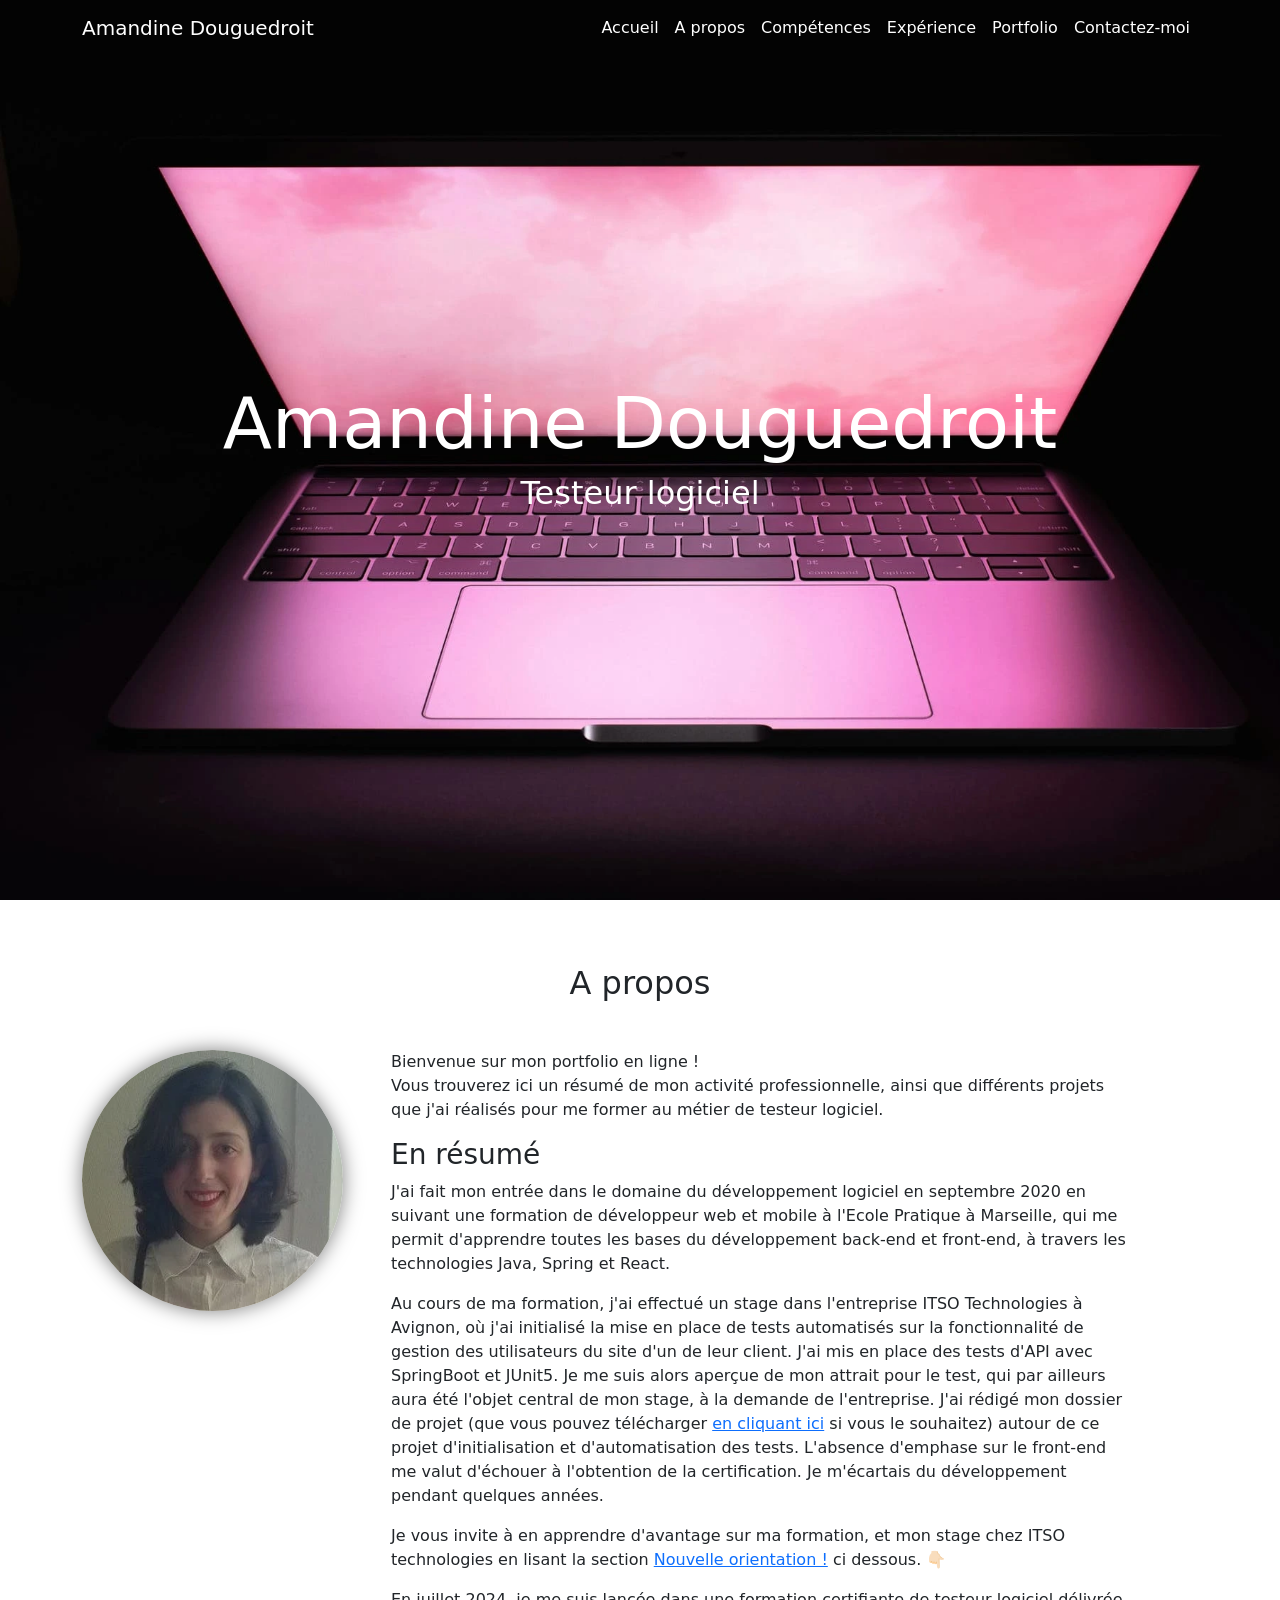
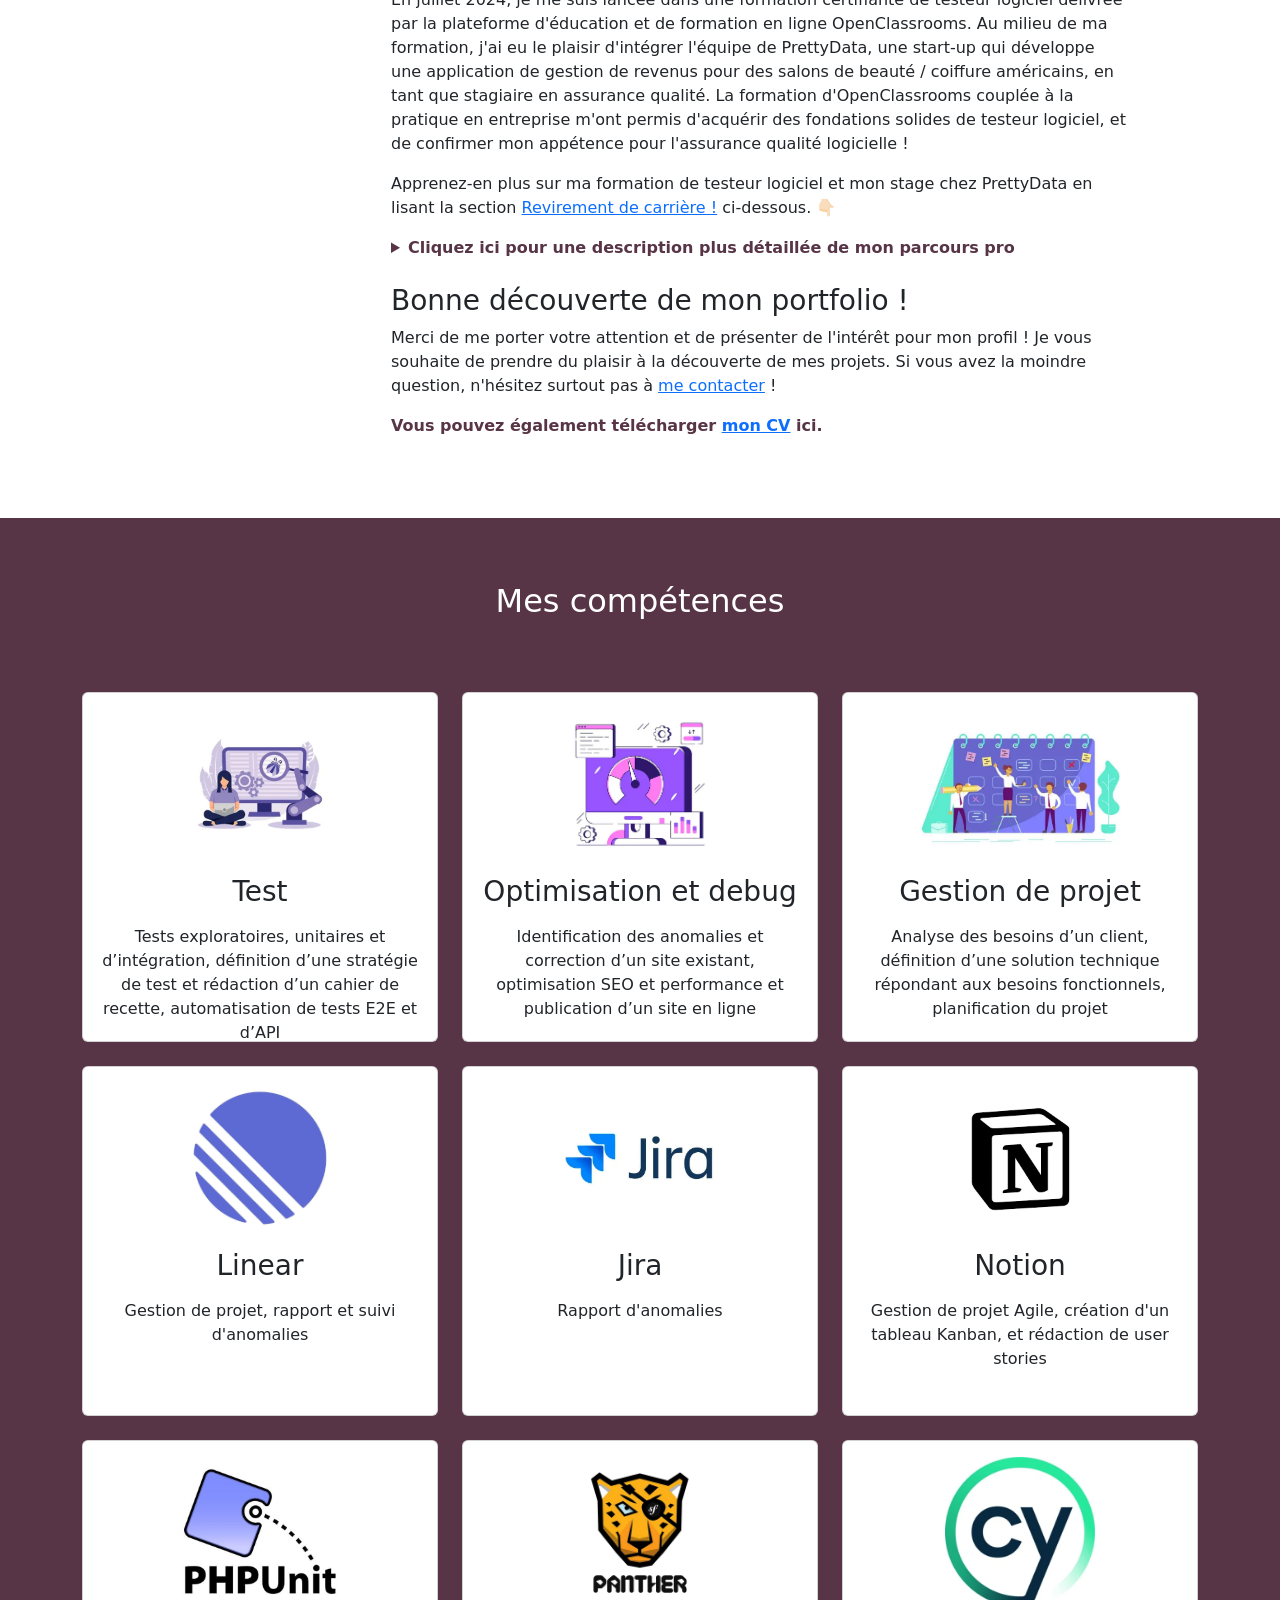
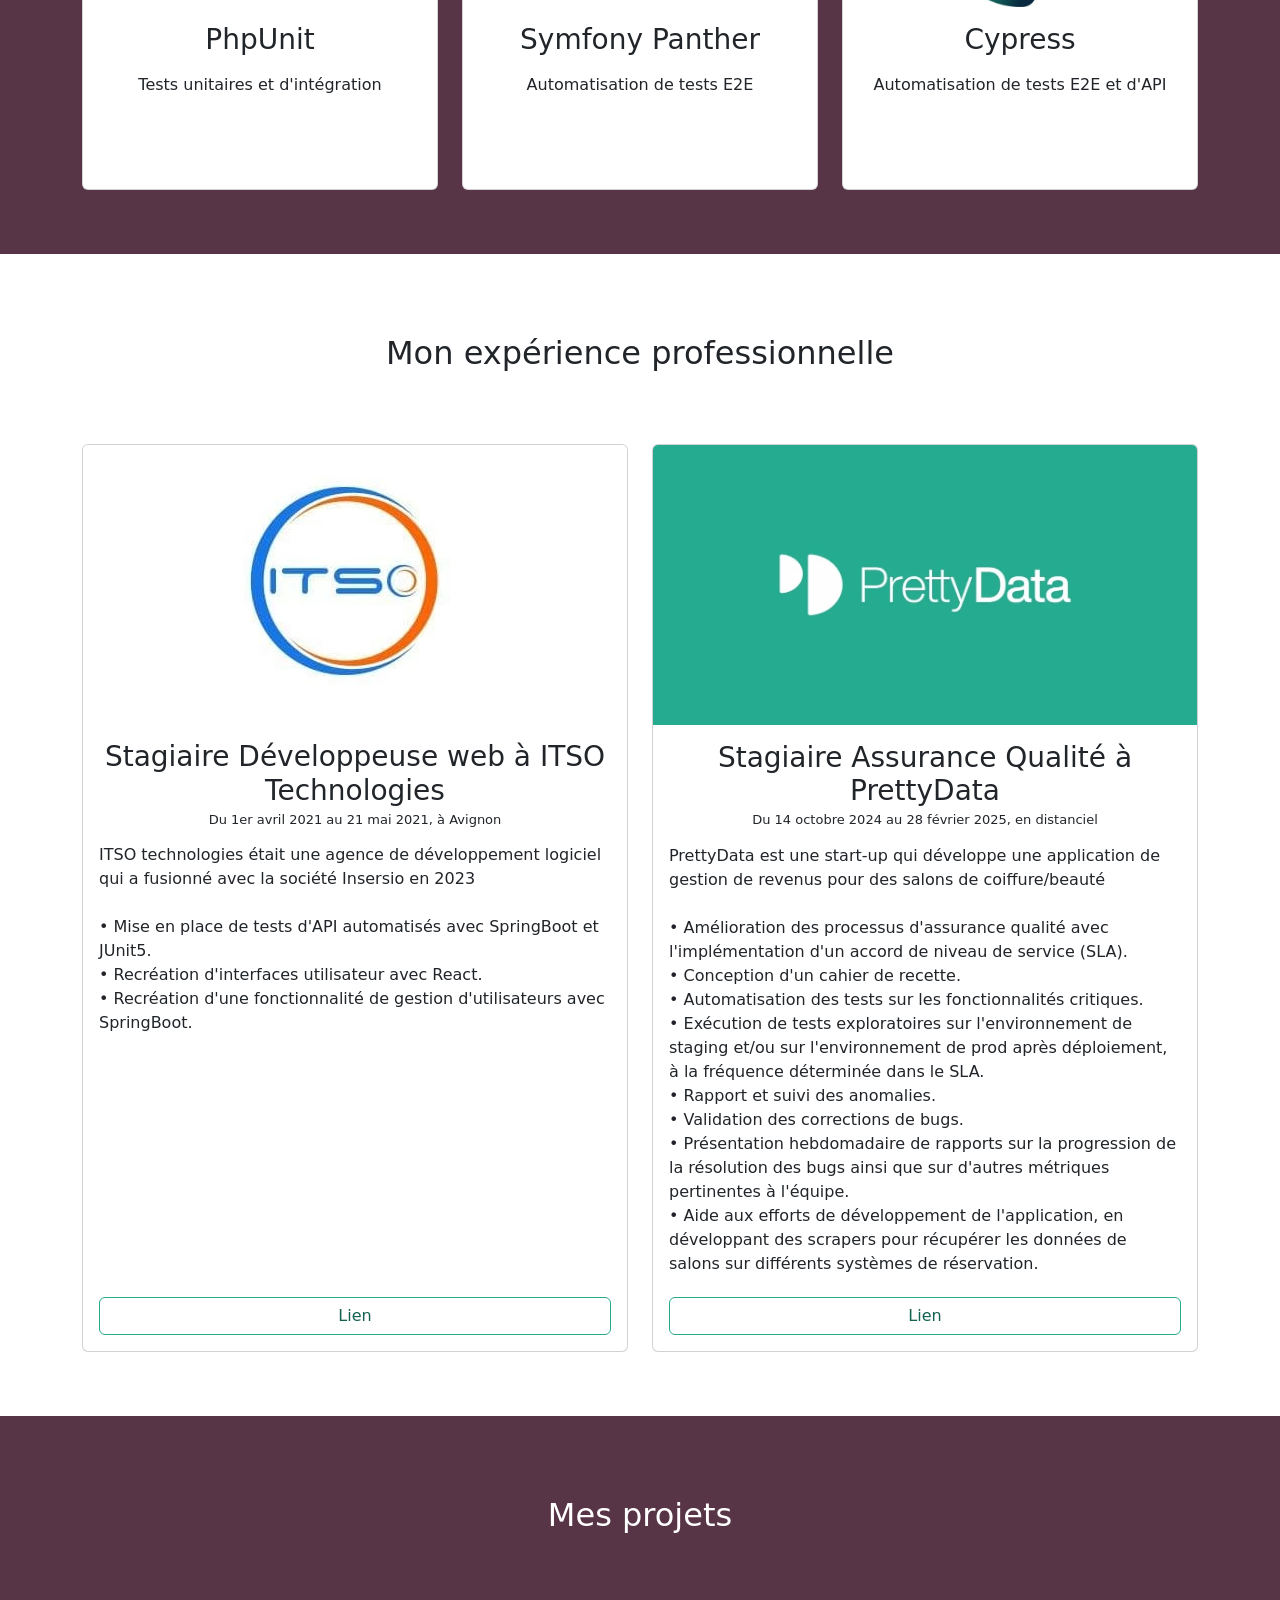
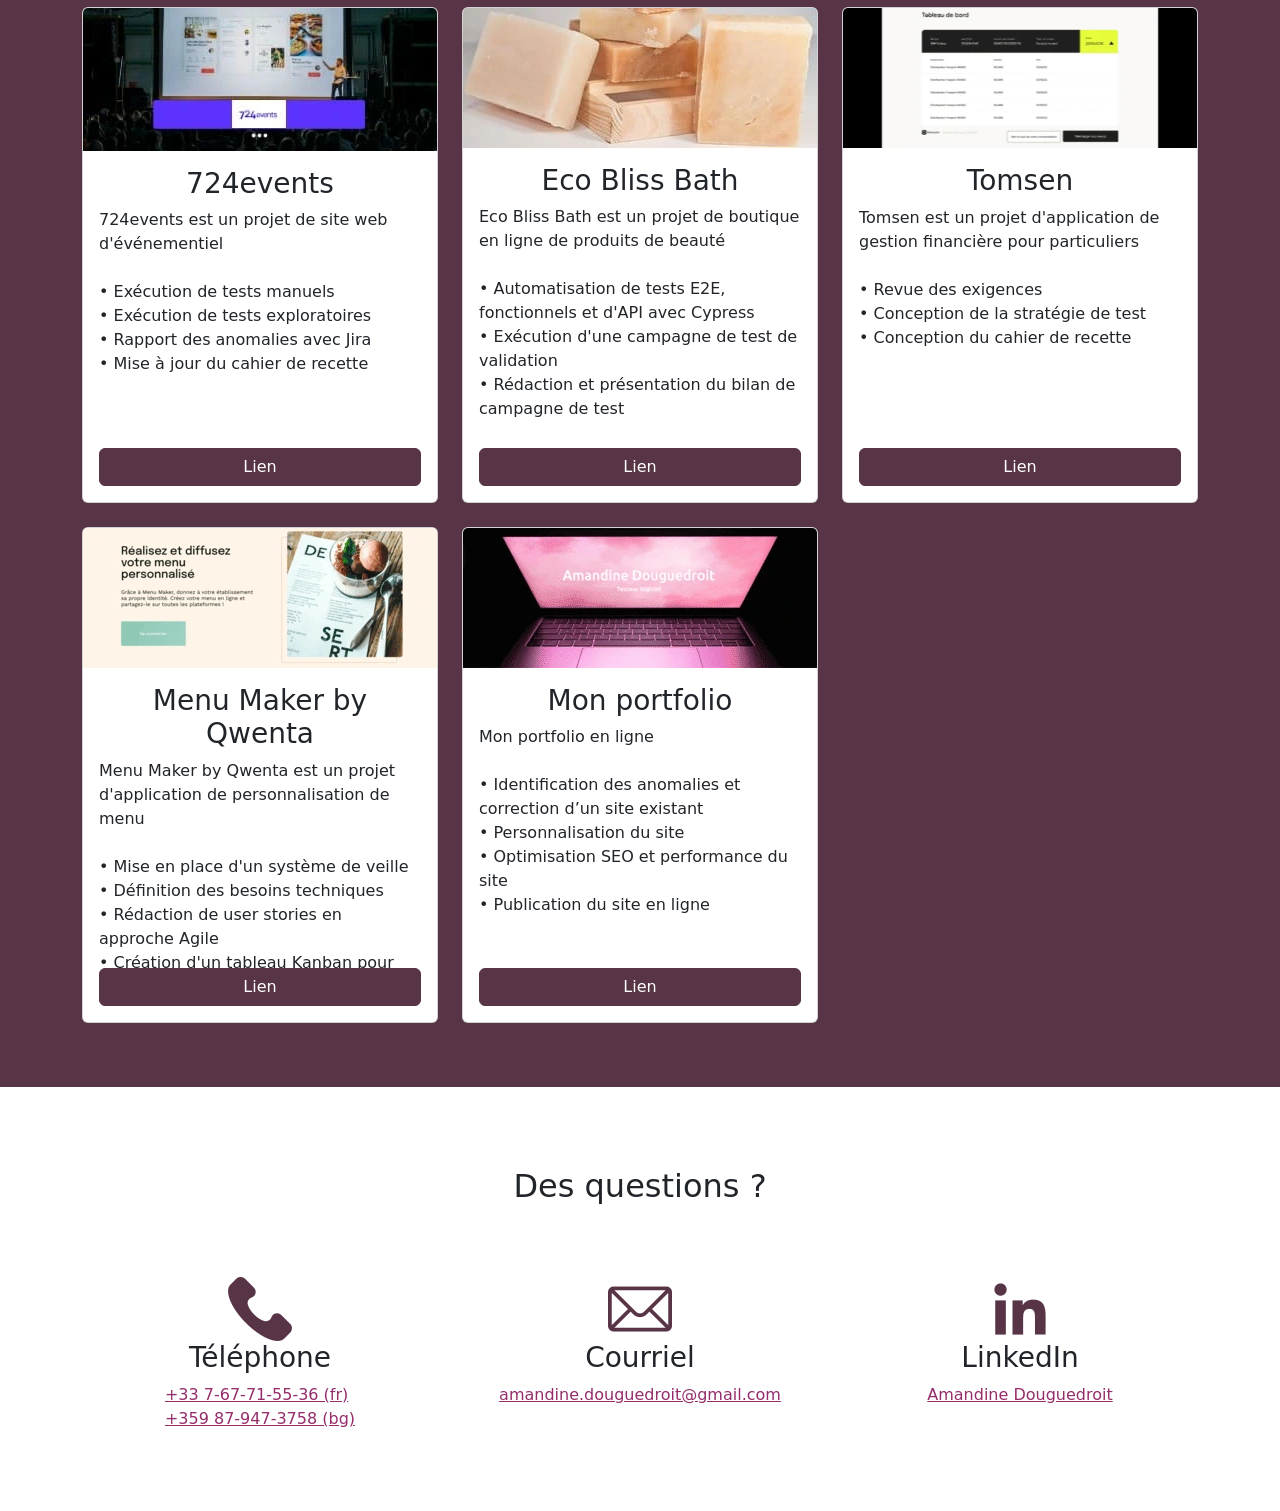
==== index.html @ cbdd9ac3 "Added resume" ====
<!DOCTYPE html>
<html lang="fr">
  <head>
    <title>Amandine Douguedroit | Portfolio</title>
    <meta charset="utf-8" />
    <meta name="viewport" content="width=device-width, initial-scale=1" />
    <meta
      name="description"
      content="My professional portfolio presenting my skills and experience"
    />
    <link rel="icon" type="image/x-icon" href="favicon.ico">
    
    <!-- linking css file -->
    <link rel="stylesheet" href="style.css" />

    <!-- bootstrap CDN -->
    <link
      href="https://cdn.jsdelivr.net/npm/bootstrap@5.1.3/dist/css/bootstrap.min.css"
      rel="stylesheet"
      async
    />
    <script
      src="https://cdn.jsdelivr.net/npm/bootstrap@5.1.3/dist/js/bootstrap.bundle.min.js"
      async
    ></script>
  </head>

  <body>
    <!-- navbar -->
    <nav class="navbar navbar-expand-lg fixed-top navbar-dark navbarScroll">
      <div class="container">
        <a class="navbar-brand" href="#">Amandine Douguedroit</a>
        <button
          class="navbar-toggler"
          type="button"
          data-bs-toggle="collapse"
          data-bs-target="#navbarSupportedContent"
          aria-controls="navbarSupportedContent"
          aria-expanded="false"
          aria-label="Toggle navigation"
        >
          <span class="navbar-toggler-icon"></span>
        </button>
        <div class="collapse navbar-collapse" id="navbarSupportedContent">
          <ul id="nav-links" class="navbar-nav ms-auto">
            <li class="nav-item active">
              <a class="nav-link" href="#home">Accueil</a>
            </li>
            <li class="nav-item">
              <a class="nav-link" href="#about">A propos</a>
            </li>
            <li class="nav-item">
              <a class="nav-link" href="#skills">Compétences</a>
            </li>
            <li class="nav-item">
              <a class="nav-link" href="#experience">Expérience</a>
            </li>
            <li class="nav-item">
              <a class="nav-link" href="#portfolio">Portfolio</a>
            </li>
            <li class="nav-item">
              <a class="nav-link" href="#contact">Contactez-moi</a>
            </li>
          </ul>
        </div>
      </div>
    </nav>

    <!-- main banner -->
    <section class="bgimage" id="home">
      <div class="container-fluid">
        <div class="row">
          <div class="col-lg-12 col-md-12 col-sm-12 col-xs-12 hero-text">
            <h1 class="hero_title">Amandine Douguedroit</h1>
            <h2 class="hero_desc">Testeur logiciel</h2>
          </div>
        </div>
      </div>
    </section>

    <!-- about section-->
    <section id="about">
      <div class="container">
        <h2 class="text-center">A propos</h2>
        <div class="row mt-4">
          <div class="col-lg-3 me-4">
            <img
              src="images/photo-profil.webp"
              class="imageAboutPage mb-4"
              alt="profile picture"
            />
          </div>

          <div class="col-lg-8">
            <p>
              Bienvenue sur mon portfolio en ligne !<br>
              Vous trouverez ici un résumé de mon activité professionnelle, 
              ainsi que différents projets que j'ai réalisés pour me former au métier de testeur logiciel.              
            </p>
            <h3>En résumé</h3>
            <p>
              J'ai fait mon entrée dans le domaine du développement logiciel en septembre 2020 en suivant une formation de 
              développeur web et mobile à l'Ecole Pratique à Marseille, qui me permit d'apprendre 
              toutes les bases du développement back-end et front-end, à travers les technologies Java, Spring et React.  
            </p>
            <p>
              Au cours de ma formation, j'ai effectué un stage dans l'entreprise ITSO Technologies à Avignon, où j'ai initialisé la mise en place de tests automatisés 
              sur la fonctionnalité de gestion des utilisateurs du site d'un de leur client. J'ai mis en place des tests d'API avec SpringBoot et JUnit5. Je me suis alors 
              aperçue de mon attrait pour le test, qui par ailleurs aura été l'objet central de mon stage, à la demande de l'entreprise. J'ai rédigé mon dossier de projet 
              (que vous pouvez télécharger <a href="/docs/DOSSIER_DE_PROJET.pdf" download="dossier-de-projet-amandine-douguedroit.pdf">en cliquant ici</a> si vous le souhaitez) 
              autour de ce projet d'initialisation et d'automatisation des tests. L'absence d'emphase sur le front-end me valut d'échouer à l'obtention de la certification.
              Je m'écartais du développement pendant quelques années.
            </p>
            <p>Je vous invite à en apprendre d'avantage sur ma formation, et mon stage chez ITSO technologies en lisant la section <a href="#web-dev">Nouvelle orientation !</a> ci dessous. 👇🏻</p>
            <p>
              En juillet 2024, je me suis lancée dans une formation certifiante de testeur logiciel délivrée par 
              la plateforme d'éducation et de formation en ligne OpenClassrooms. Au milieu de ma formation, j'ai eu le plaisir d'intégrer l'équipe de PrettyData, une start-up qui développe une 
              application de gestion de revenus pour des salons de beauté / coiffure américains, en tant que stagiaire en assurance qualité. La formation d'OpenClassrooms couplée à la pratique 
              en entreprise m'ont permis d'acquérir des fondations solides de testeur logiciel, et de confirmer mon appétence pour l'assurance qualité logicielle !
            </p>
            <p>Apprenez-en plus sur ma formation de testeur logiciel et mon stage chez PrettyData en lisant la section <a href="#QA">Revirement de carrière !</a> ci-dessous. 👇🏻</p>
            <details>
              <summary>Cliquez ici pour une description plus détaillée de mon parcours pro</summary>
              <br>
              <h3>Un peu plus sur mon aventure professionnelle</h3>
              <h4>De ma vocation première aux débuts de ma vie professionnelle</h4>
              <p>
                A mes onze ans, mon amie me fait remarquer que le collège donne des cours gratuits de théâtre. Nous décidons de participer, 
                et c'est le coup de cœur ! Je tombe amoureuse de la pratique. Je veux en faire mon métier. S'ensuivent des années d'études, où je commence 
                par pratiquer le théâtre dans un club, puis au lycée et en conservatoire. J'enchaîne sur des études d'Arts du spectacle à l'Université d'Artois
                à Arras (62) où je décroche une licence. Je joue dans deux spectacles de la compagnie Vanguard Theater, créée par un ami promotionnaire. Je fais mon 
                entrée dans la vie professionnelle en travaillant à temps partiel en tant qu'ouvreuse aux théâtres du Tandem scène nationale de Douai (59) et d'Arras.<br><br>
                C'est durant mes années à l'Université que je réalise que je ne souhaite pas faire du théâtre mon métier. Je change de vie. Je déménage à 
                Bordeaux, où j'effectue un service civique enrichissant au centre culturel scientifique, technique et industriel Cap Sciences, qui propose des 
                expositions, des rencontres, des activités et des événements populaires. Je découvre l'escalade de bloc à ce moment-là et me passionne pour 
                cette nouvelle pratique ! Je vais grimper très régulièrement à Arkose, et finis par postuler pour devenir une de leurs hôtes d'accueil. 
                L'année où j'y travaille m'offre une immersion précieuse dans le monde du travail, où je renforce mon professionnalisme, mon sens du 
                relationnel et ma réactivité dans un cadre dynamique.
              </p>
              <h4 id="web-dev">Nouvelle orientation !</h4>
              <h5>Ma découverte du développement web</h5>
              <p>
                Puis je rejoins mon conjoint à Marseille. Nouveau chapitre de ma vie professionnelle ! Nous sommes en 2020 et le covid bat son plein. Le 
                confinement vient d'entrer en vigueur. Je vis dans un appartement avec mon conjoint qui est un développeur web passionné. Il me convainc de
                me former au développement web. Dès que le confinement se termine, je suis une formation professionnelle certifiante de niveau bac +2 délivrée 
                à ce moment-là par l'Ecole Pratique. Durant mon année de formation, j'apprends :
                <ul>
                  <li>à m'intégrer dans une équipe de développement Agile</li>    
                  <li>
                    à réaliser des maquettes d'interfaces utilisateur web ou web mobile, et modéliser leur enchainement, notamment en prenant en compte l'expérience 
                    utilisateur handicapé, avec Figma
                  </li>
                  <li>à réaliser des interfaces utilisateur statiques avec HTML et CSS</li>
                  <li>à développer la partie dynamique des interfaces utilisateur avec Javascript et React</li>
                  <li>à mettre en place une base de données relationnelle sur MySQL</li>
                  <li>à développer des composants d'accès aux données SQL et NoSQL</li>
                  <li>à développer des composants métier coté serveur en JAVA</li>
                  <li>à documenter le déploiement d'une application dynamique web ou web mobile</li>
                  <li>à tester le bon fonctionnement du programme avec JUnit </li>
                </ul>
              </p>
              <h5>Les tests, une bonne et une mauvaise surprise</h5>
              <p>
                Au cours de cette formation, j'effectue un stage dans l'entreprise ITSO technologies à Avignon, qui s'avèrera pour le moins déroutant. Alors que je dois 
                monter un dossier de projet qui sera le support de ma présentation au jury de la certification, que ce dernier doit se baser sur un projet effectué durant 
                mon stage, et que le projet présenté doit contenir du développement front-end et back-end, contre toute attente l'entreprise me demande d'initialiser la mise 
                en place et l'automatisation de tests unitaires au sein du site d'un de leurs clients. Cela ne correspond pas vraiment à ce qui est attendu dans mon dossier 
                de projet. Mais le lead développeur de l'équipe en a conscience, et il me dit que nous trouverons un scénario justifiant le développement d'une interface. 
                J'accepte. Et je ne le regrette pas aujourd'hui ! Cette expérience me permet de plonger dans le test logiciel, d'appliquer et d'approfondir les notions 
                étudiées dans ma formation. Je prends du plaisir à développer ces tests. Dans ce projet, je : 
                <ul>
                  <li>détermine un jeu de données</li>
                  <li>rédige une classe de test en utilisant le framework SpringBoot</li>
                  <li>rédige des tests d'API automatisés sur le point de terminaison de l'API qui permet de créer un nouvel utilisateur</li>
                  <li>recrée une version simplifiée de la fonctionnalité de gestion des utilisateurs en utilisant la méthode "Test Driven Development"</li>
                </ul>
                La mise en place des tests permet de découvrir que le cas où l'utilisateur entre une chaîne de caractères uniquement composée d'espaces dans les champs nom, 
                prénom et email n'est pas pris en compte dans l'application. Je présente les résultats à l'équipe et suis fière de participer activement à l'amélioration du 
                produit !<br><br>
                Mon stage touche à sa fin, ainsi que ma formation. Je rédige mon dossier de projet et le présente au jury de la certification. Là, c'est le drame. Lors de ma 
                présentation, je me concentre trop sur la partie du projet qui concerne les tests, et passe plus rapidement sur le développement de l'interface graphique. Les 
                examinateurs jugent que mes compétences front-end sont insuffisantes et ne m'accordent pas la certification.
              </p>
              <h4>Chapitre parallèle : ma carrière dans la petite enfance</h4>
              <p>
                Parallèlement à ma formation, je garde deux jeunes frères âgés de 2 et 5 ans en fin de journée, après l'école, pour combler les fins de mois. Je me 
                découvre à ce moment-là une inclinaison naturelle pour les enfants, et un talent inné pour communiquer avec eux. Je prends beaucoup de plaisir à 
                m'occuper de ces deux garçons. Au sortir de ma formation, après la déception d'avoir échoué à obtenir la certification, je décide d'orienter 
                ma carrière vers la petite enfance. J'obtiens différents contrats de garde d'enfants à Marseille, puis je travaille en crèche. Je m'intéresse aux 
                pédagogies alternatives et notamment à la méthode Montessori. Je postule et obtiens un emploi en tant que guide Montessori pour des enfants âges de 
                1 à 3 ans. C'est mon premier emploi à haute responsibilité. En plus d'une équipe de trois personnes, je suis responsable du bien être et du développement 
                psycho-moteur de 16 enfants. En outre, j'observe l'évolution du développement de chaque enfant et rapporte son état aux parents, dans un rapport semestriel 
                écrit, et à l'oral lors d'une réunion de présentation de ce rapport. Je développe dans ce poste ma capacité d'observation et mon attention au détail, tout 
                en consolidant mes compétences en communication et en relationnel. Après deux ans à occuper ce poste, je décide de faire revirer ma carrière.
              </p>
              <h4 id="QA">Revirement de carrière !</h4>
              <h5>Ma formation de testeur logiciel</h5>
              <p>
                Travailler avec des enfants a été une source d’épanouissement et d’apprentissage, mais également de défis personnels. Etant une personne très empathique, la 
                souffrance ou la détresse que les enfants peuvent parfois ressentir et exprimer ont un gros impact sur moi. Travailler en crèche s'est avéré très 
                fatiguant émotionnellement et physiquement. Pour cette raison, je souhaitais évoluer vers un domaine m'offrant un meilleur équilibre entre vie professionnelle 
                et personnelle. Je me rappelle l'intérêt et la satisfaction que m'avaient procurés la mise en place de tests lors de mon stage chez ITSO technologies, et je 
                décide de retourner vers le domaine du développement web, en me spécialisant cette fois-ci dans l'assurance qualité.<br><br> 
                Je m'engage alors dans une formation de testeur logiciel certifiante de niveau bac +2 délivrée par la plateforme d'éducation et de formation en ligne 
                OpenClassrooms. Et je me découvre une réelle appétence pour l'assurance qualité et le test logiciel ! Durant cette formation, j'apprends :
              </p>
              <ul>
                <li>à exécuter des tests manuels et exploratoires</li>
                <li>à automatiser des tests E2E, fonctionnels et d'API en utilisant Cypress</li>
                <li>à rédiger ou mettre à jour un cahier de recette</li>
                <li>à exécuter une campagne de tests</li>
                <li>à analyser et rapporter des anomalies</li>
                <li>à rédiger et présenter un bilan de campagne de tests</li>
                <li>à effectuer une revue d'exigences</li>
                <li>à concevoir une stratégie de tests</li>
              </ul>
              <p>
                Je revois également les bases de la programmation web (HTML, CSS, Javascript et React), et suis engagée dans un projet de planification de développement de site en 
                méthode Agile. <br> 
                Je suis confortée dans mon intuition de me tourner vers cette carrière par la cohérence entre les compétences nécessaires à ce métier, et mes compétences innées, 
                acquises, et consolidées au cours de mes dernières expériences professionnelles. Le Diable se cache dans les détails comme on dit, et j'ai un goût prononcé pour 
                chercher la (petite) Bête. 🕵🏻‍♀️ 
              </p>
              <h5>Mon stage chez PrettyData</h5>
              <p>
                Au milieu de ma formation, j'ai la chance d'être acceptée en stage d'ingénieure QA dans la start-up PrettyData qui développe une solution numérique pour aider les 
                propriétaires de salons de beauté / coiffure américains à gérer leurs revenus. 
              </p>
              <p id="fun-fact">  
                <b>Le Saviez-Vous ? 💡</b><br> 
                Selon Braden Weinstock, le fondateur de PrettyData: "Les professionnels de la beauté aux Etats-Unis ont des revenus 20% inférieurs aux américains moyens."
              </p>
              <p>
                Dans ce contexte, j'aide l'entreprise à mettre en place et développer des processus d'assurance qualité. Je rédige et présente à l'équipe un agrément de niveau de 
                service, pour lequel toutes les parties concernées se sont mises d'accord, qui permet de déterminer les délais de correction des bugs et de validation des corrections 
                en fonction de la criticité de l'anomalie. J'assure également la non-régression des fonctionnalités durant le développement de l'application en effectuant régulièrement 
                des tests exploratoires sur l'environnement de staging et de production, en rapportant les anomalies à l'équipe à l'aide de l'outil de gestion de projet Linear ainsi 
                qu'en suivant leur résolution. Je rédige la première version du cahier de recette et j'automatise les tests E2E sur les fonctionnalités critiques de l'application, qui 
                sont intégrés dans les processus d'intégration continue de l'entreprise via GitHub Actions. Surtout, je m'épanouis en tant que professionnelle de l'assurance qualité et 
                prends beaucoup de plaisir à aider l'entreprise à atteindre des standards de qualité élevés !
              </p>
            </details>
            <br>
            <h3>Bonne découverte de mon portfolio !</h3>
            <p>
              Merci de me porter votre attention et de présenter de l'intérêt pour mon profil ! Je vous souhaite de prendre du plaisir à la découverte de mes projets. Si vous avez la 
              moindre question, n'hésitez surtout pas à <a href="#contact">me contacter</a> !
            </p>
            <p id="resume">Vous pouvez également télécharger <a href="/docs/CV-Amandine-Douguedroit.pdf" download="cv-amandine-douguedroit.pdf">mon CV</a> ici.</p>
          </div>
        </div>
      </div>
    </section>

    <!-- skills section-->
    <section id="skills">
      <div class="container">
        <h2 class="text-center">Mes compétences</h2>
      </div>
    </section>

    <!-- experience section-->
    <section id="experience">
      <div class="container mt-3">
        <h2 class="text-center">Mon expérience professionnelle</h2>
      </div>
    </section>

    <!-- portfolio section-->
    <section id="portfolio">
      <div class="container mt-3">
        <h2 class="text-center">Mes projets</h2>
      </div>
    </section>

    <!-- contact section-->
    <section id="contact">
      <div class="container mt-3 contactContent">
        <h2 class="text-center">Des questions ?</h2>
        <div class="row">
          <div class="col-lg-4 mt-4 contactColumn">
            <img src="./images/icons/phone-call.png" alt="phone icon">
            <h3>Téléphone</h3>
            <p>
              <a href="tel:+33767715536">+33 7-67-71-55-36 (fr)</a> <br />
              <a href="tel:+359879473758">+359 87-947-3758 (bg)</a>
            </p>
          </div>
          <div class="col-lg-4 mt-4 contactColumn">
            <img src="./images/icons/mail.png" alt="mail icon">
            <h3>Courriel</h3>
            <p>
              <a href="mailto:amandine.douguedroit@gmail.com"
                >amandine.douguedroit@gmail.com</a
              >
            </p>
          </div>
          <div class="col-lg-4 mt-4 contactColumn">
            <img src="./images/icons/linkedin.png" alt="Linkedin icon">
            <h3>LinkedIn</h3>
            <a
              href="https://www.linkedin.com/in/amandine-douguedroit"
              target="_blank"
              >Amandine Douguedroit</a
            >
          </div>
        </div>
      </div>
    </section>

    <!-- load javascript after loading all html content -->
    <script src="script/script.js"></script>
  </body>
</html>
---- style.css ----
/******* GENERAL *******/
/* spacing on all sections */
#about,
#skills,
#portfolio,
#experience,
#contact {
    padding: 4rem 0;
}

#about h2,
#skills h2,
#portfolio h2,
#experience h2,
#contact h2 {
    margin-bottom: 3rem;
}

#contact {
    padding-bottom: 4rem;
}

/* display background dark color on navbar scroll */
.navbarScroll.navbarDark {
    background-color: #583546;
}

/* background dark color on certain sections */
#skills,
#portfolio
 {
    background-color: #583546;
}

/* white title on dark sections */
#skills h2,
#portfolio h2
 {
    color: white;
}

/* Navbar */
#nav-links .nav-link {
    color: white;
}

/* hero background image */
.bgimage {
    height: 100vh;
    max-height: 900px;
    background: url("images/background/pink-computer.webp");
    background-size: cover;
    position: relative;
}

/* text css above hero image*/
.hero_title {
    font-size: 4.5rem;
}

.hero_desc {
    font-size: 2rem;
}

.hero-text {
    text-align: center;
    position: absolute;
    top: 50%;
    left: 50%;
    transform: translate(-50%, -50%);
    color: white;
}

/* about */
.imageAboutPage {
    width: 100%;
}

.imageAboutPage {
    border-radius: 50%;
    box-shadow: 0 0 20px rgba(0, 0, 0, 0.5);
}

summary,
#resume {
    font-weight: bold;
    color: #583546;
}

#fun-fact {
    background-color: lightgray;
    padding: 10px;
    border-radius: 18px;
}

/* skills */
.skillsText.card {
    height: 350px;
    cursor: pointer;
}

.skillsText img {
    width: 100%;
    height: 150px;
    object-fit: contain;
}

#skills p {
    text-align: center;
}

#skills .skills-link {
    text-decoration: none;
    color: #212529;
}

.skillsIcon {
    font-size: 36px;
    text-align: center;
    width: 100%;
}

.card-title {
    text-align: center;
}

.card:hover .skillsIcon {
    color: #cc569b;
}

.skillsText:hover {
    border: 2px solid #2e0218cc;
}

/* experience */
#experience .row-center {
    justify-content: center;
}

#experience .card {
    height: 908px;
}

#experience .card-subtitle {
    font-size: small;
    text-align: center;
    margin-bottom: 1rem;
}

#experience .card-link-wrapper {
    margin-top: 60px;
}

#experience .project-link {
    color: #146152;
    background-color: white;
    border-color: #25ab90;
}

#experience .project-link:hover {
    color: white;
    background-color: #25ab90;
    border-color: #25ab90;
}

.project-link {
    position: absolute;
    bottom: 1rem;
    left: 1rem;
    width: calc(100% - 2rem);
}

/* portfolio */
#portfolio .project-link {
    background-color: #583546;
    border-color: #583546;
}

#portfolio .project-link:hover {
    background-color: #87566e;
    border-color: #87566e;
}

#portfolio .card {
    height: 31rem;
}

.card,
#projects,
#web-dev,
#QA {
    scroll-margin-top: 200px;
}

/* targetted element */
.card:target,
#projects:target,
#web-dev:target,
#QA:target {
    animation: highlight 2.5s linear 1;
}

@keyframes highlight {
  0%  { outline: 8px solid #cc569b; }
  80%  { outline: 8px solid #cc569b; }
  100% { outline-color: transparent; }
}

/* contact */
#contact a {
    color: #952D6A;
}

#contact a:hover {
    color: #fb93bb;
}

.contactColumn {
    display: flex;
    flex-direction: column;
    align-items: center;
}

.contactColumn i {
    color: #583546;
}
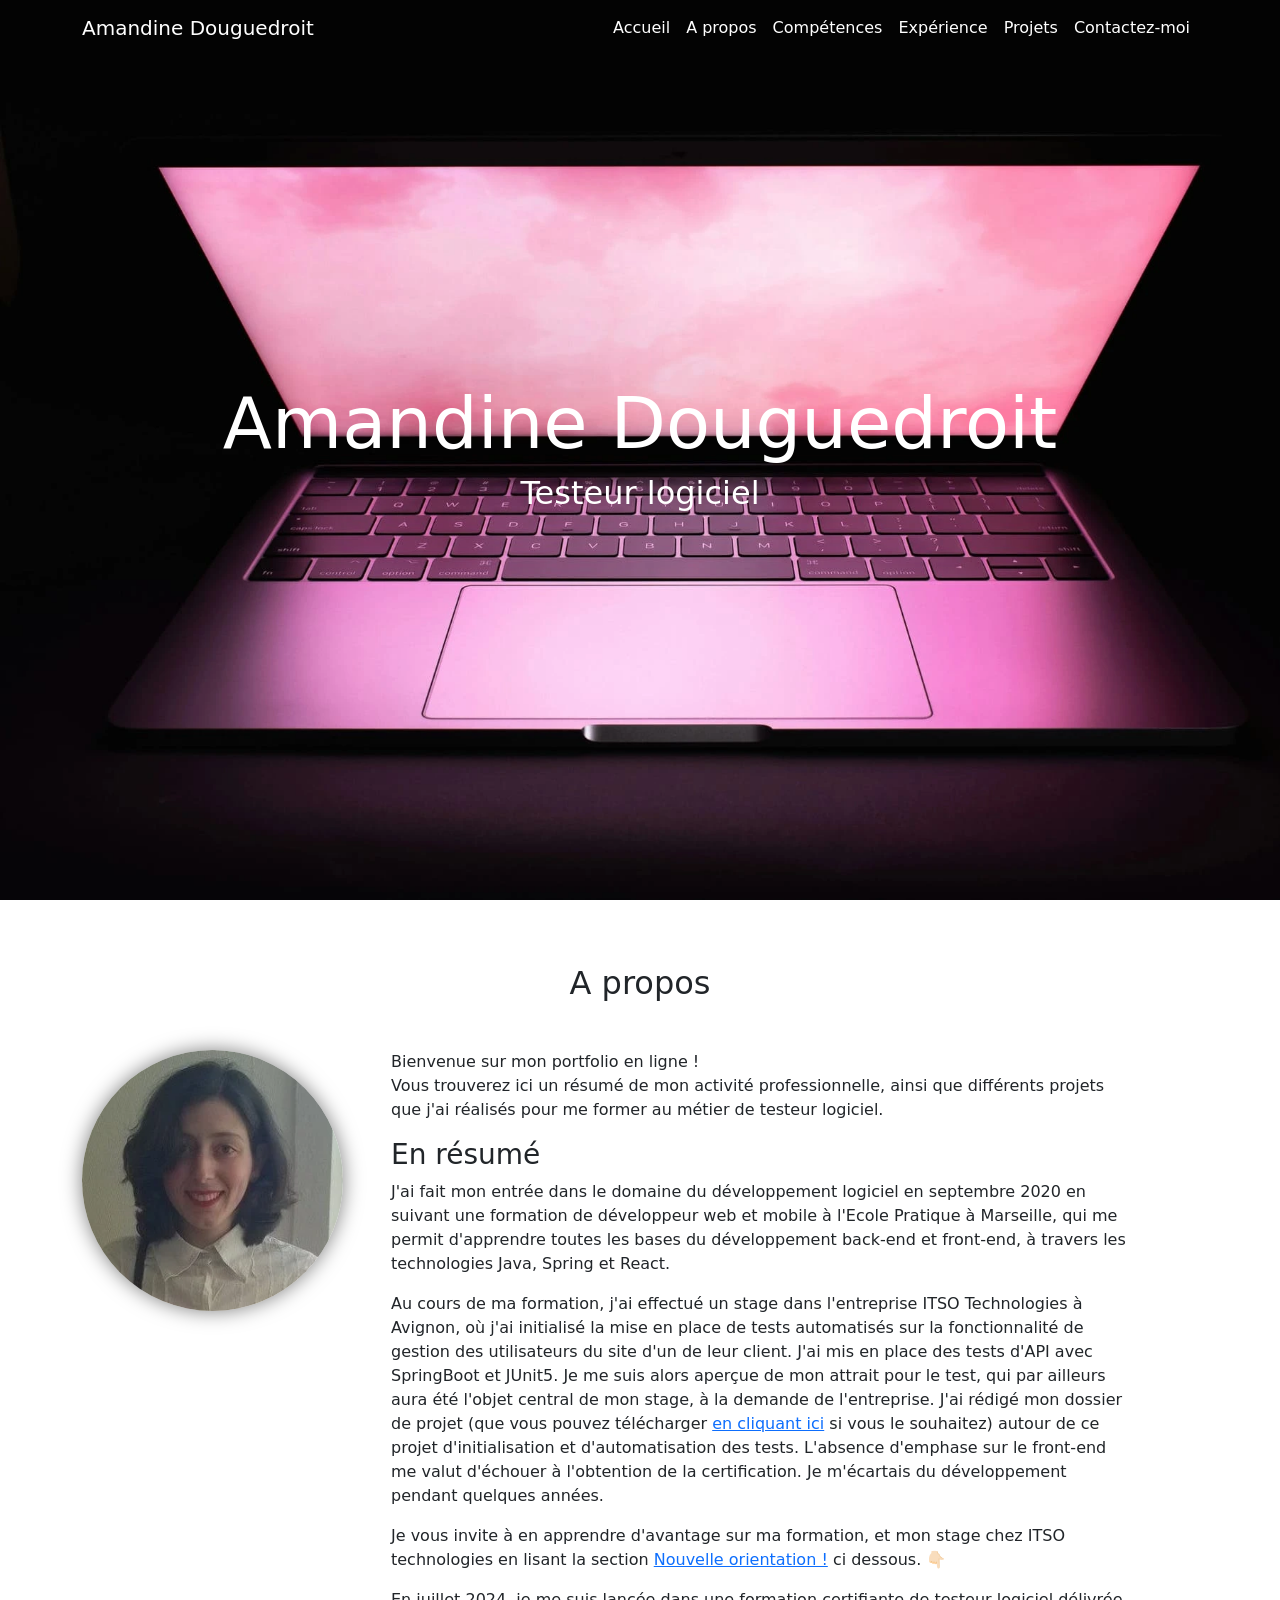
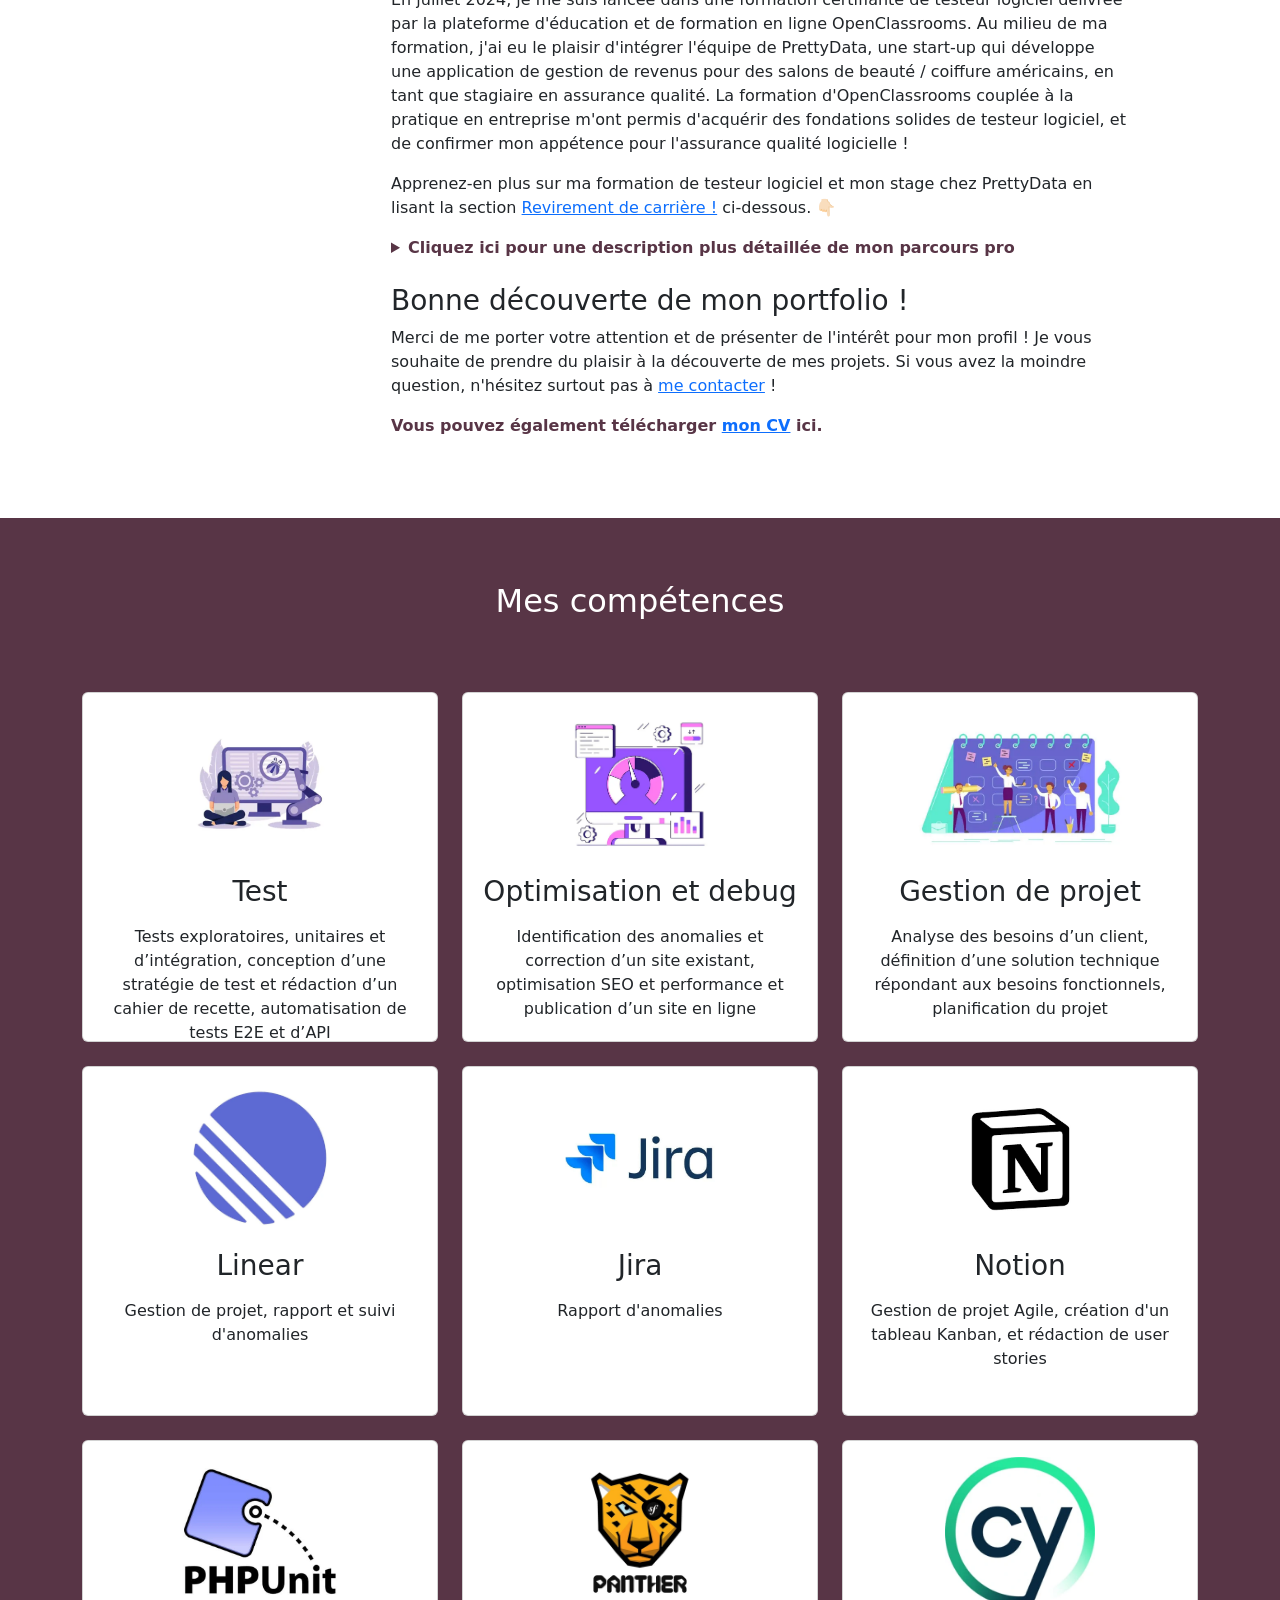
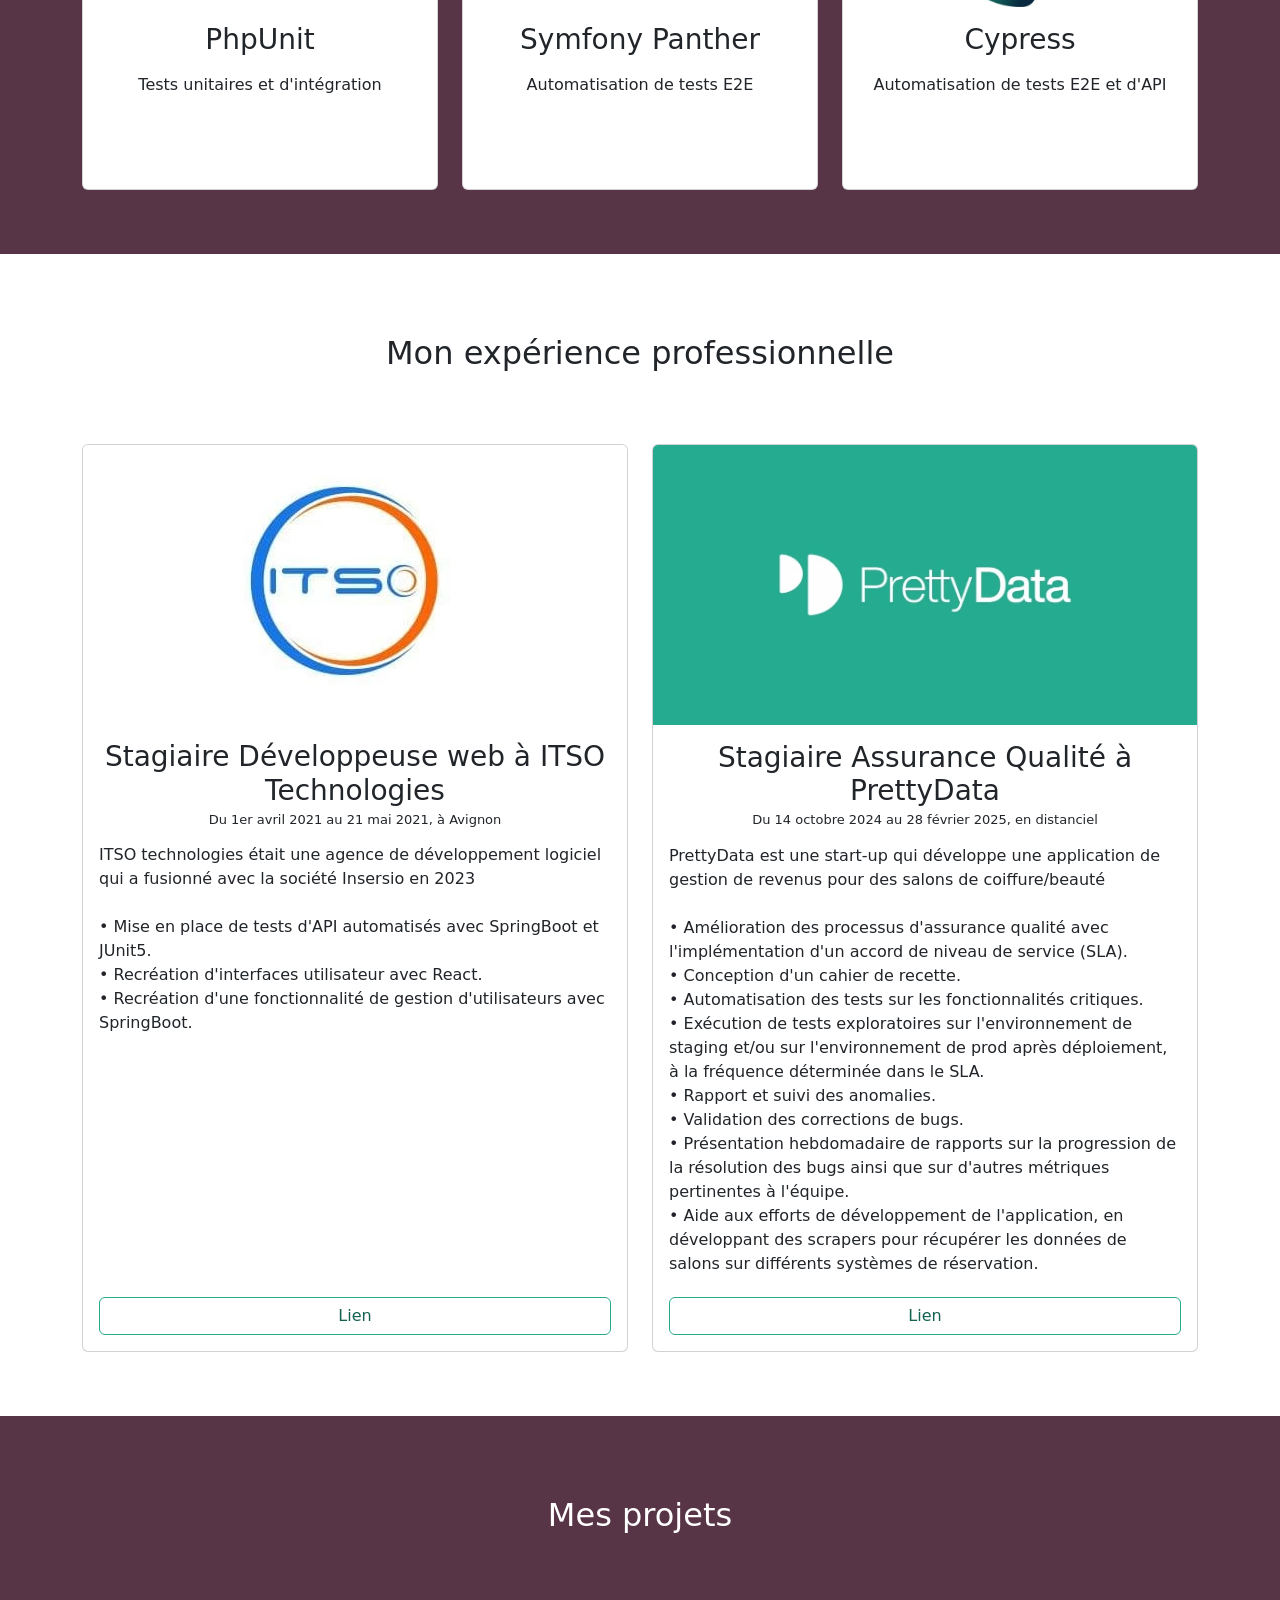
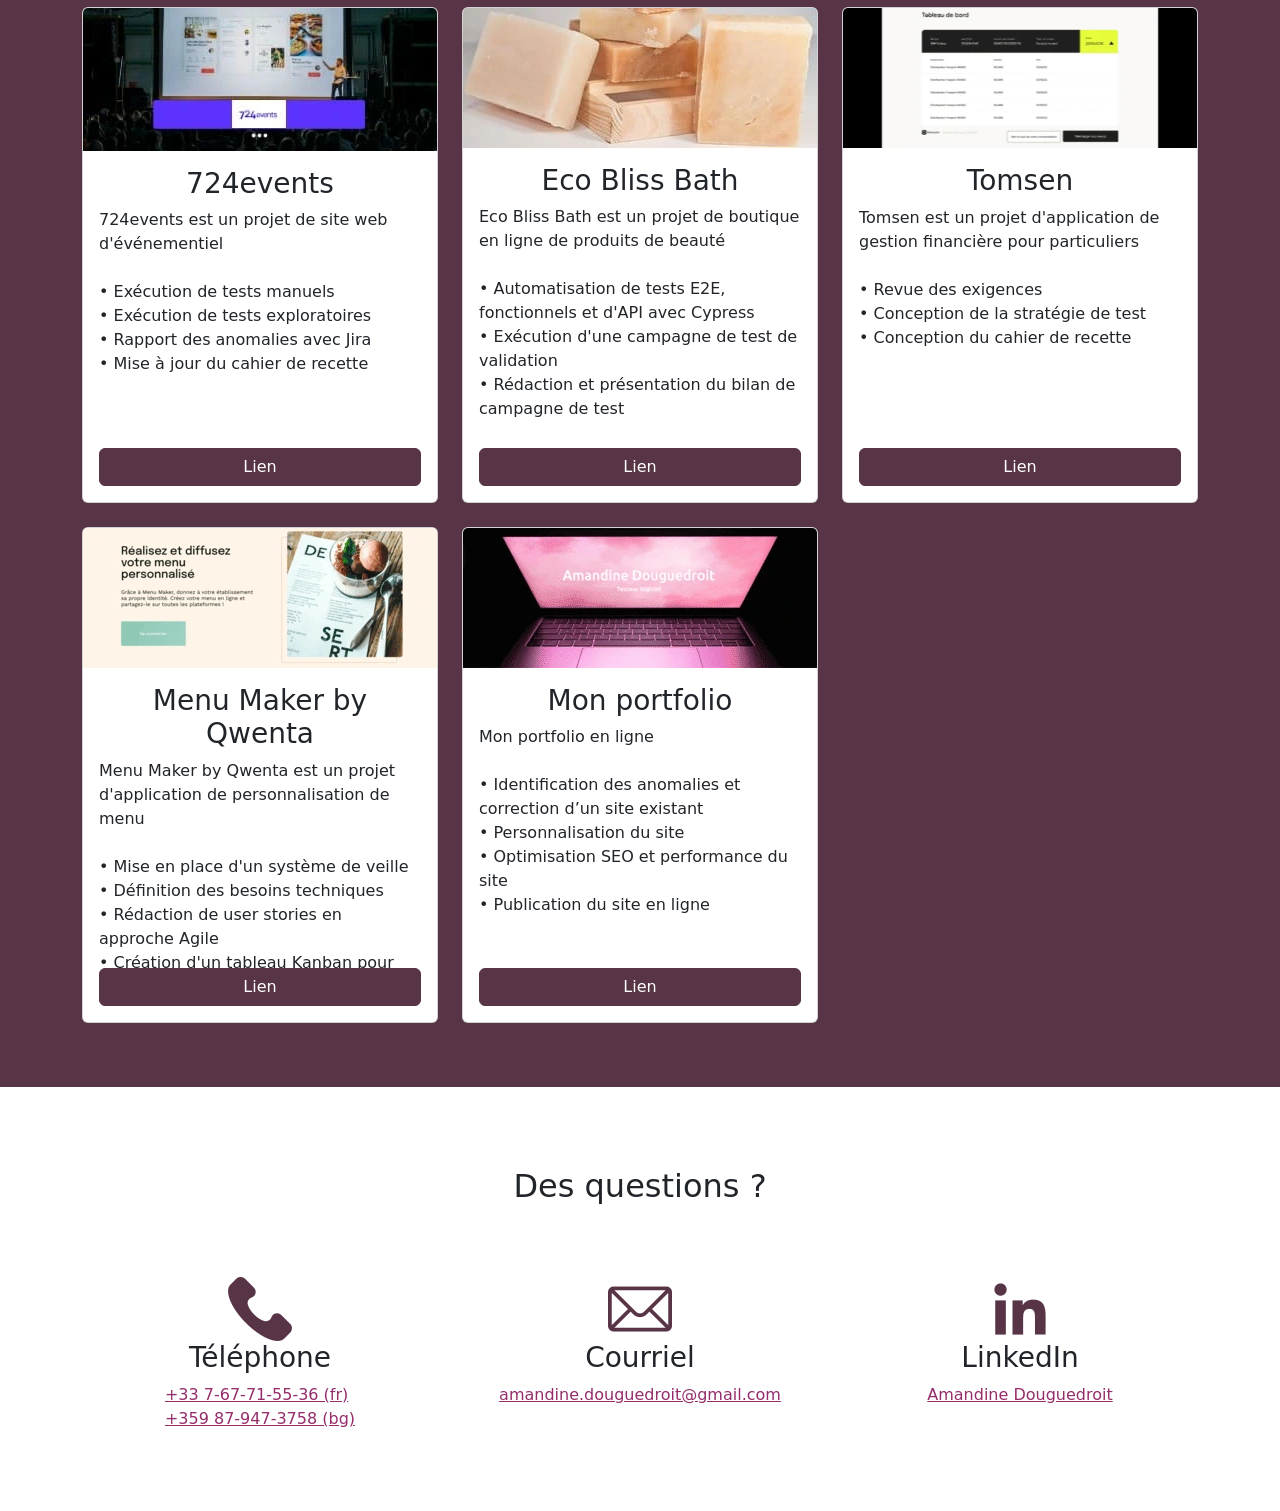
==== commit 479ce0f2: "Improvements" ====
--- a/index.html
+++ b/index.html
@@ -56,7 +56,7 @@
               <a class="nav-link" href="#experience">Expérience</a>
             </li>
             <li class="nav-item">
-              <a class="nav-link" href="#portfolio">Portfolio</a>
+              <a class="nav-link" href="#portfolio">Projets</a>
             </li>
             <li class="nav-item">
               <a class="nav-link" href="#contact">Contactez-moi</a>
@@ -150,8 +150,8 @@
                     à réaliser des maquettes d'interfaces utilisateur web ou web mobile, et modéliser leur enchainement, notamment en prenant en compte l'expérience 
                     utilisateur handicapé, avec Figma
                   </li>
-                  <li>à réaliser des interfaces utilisateur statiques avec HTML et CSS</li>
-                  <li>à développer la partie dynamique des interfaces utilisateur avec Javascript et React</li>
+                  <li>à réaliser des interfaces utilisateur statiques avec HTML, CSS, et Javascript</li>
+                  <li>à développer la partie dynamique des interfaces utilisateur avec React</li>
                   <li>à mettre en place une base de données relationnelle sur MySQL</li>
                   <li>à développer des composants d'accès aux données SQL et NoSQL</li>
                   <li>à développer des composants métier coté serveur en JAVA</li>
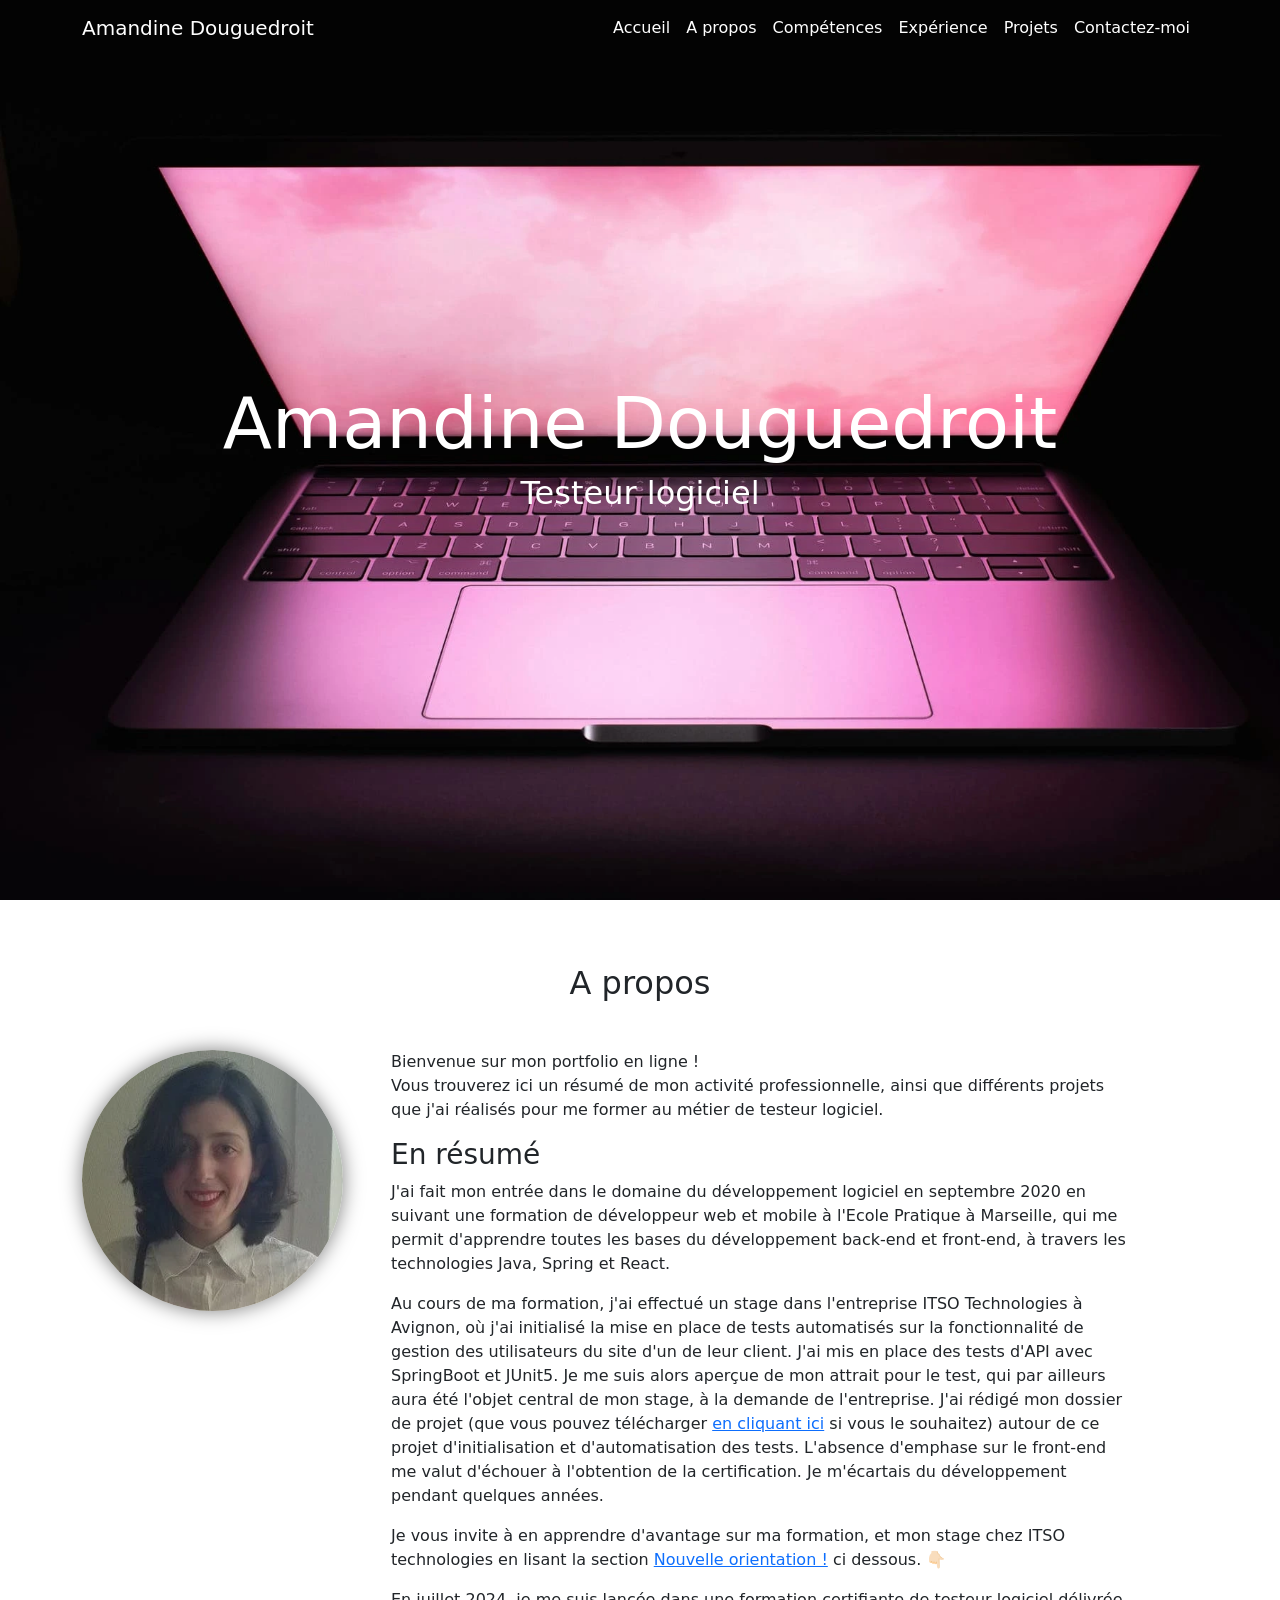
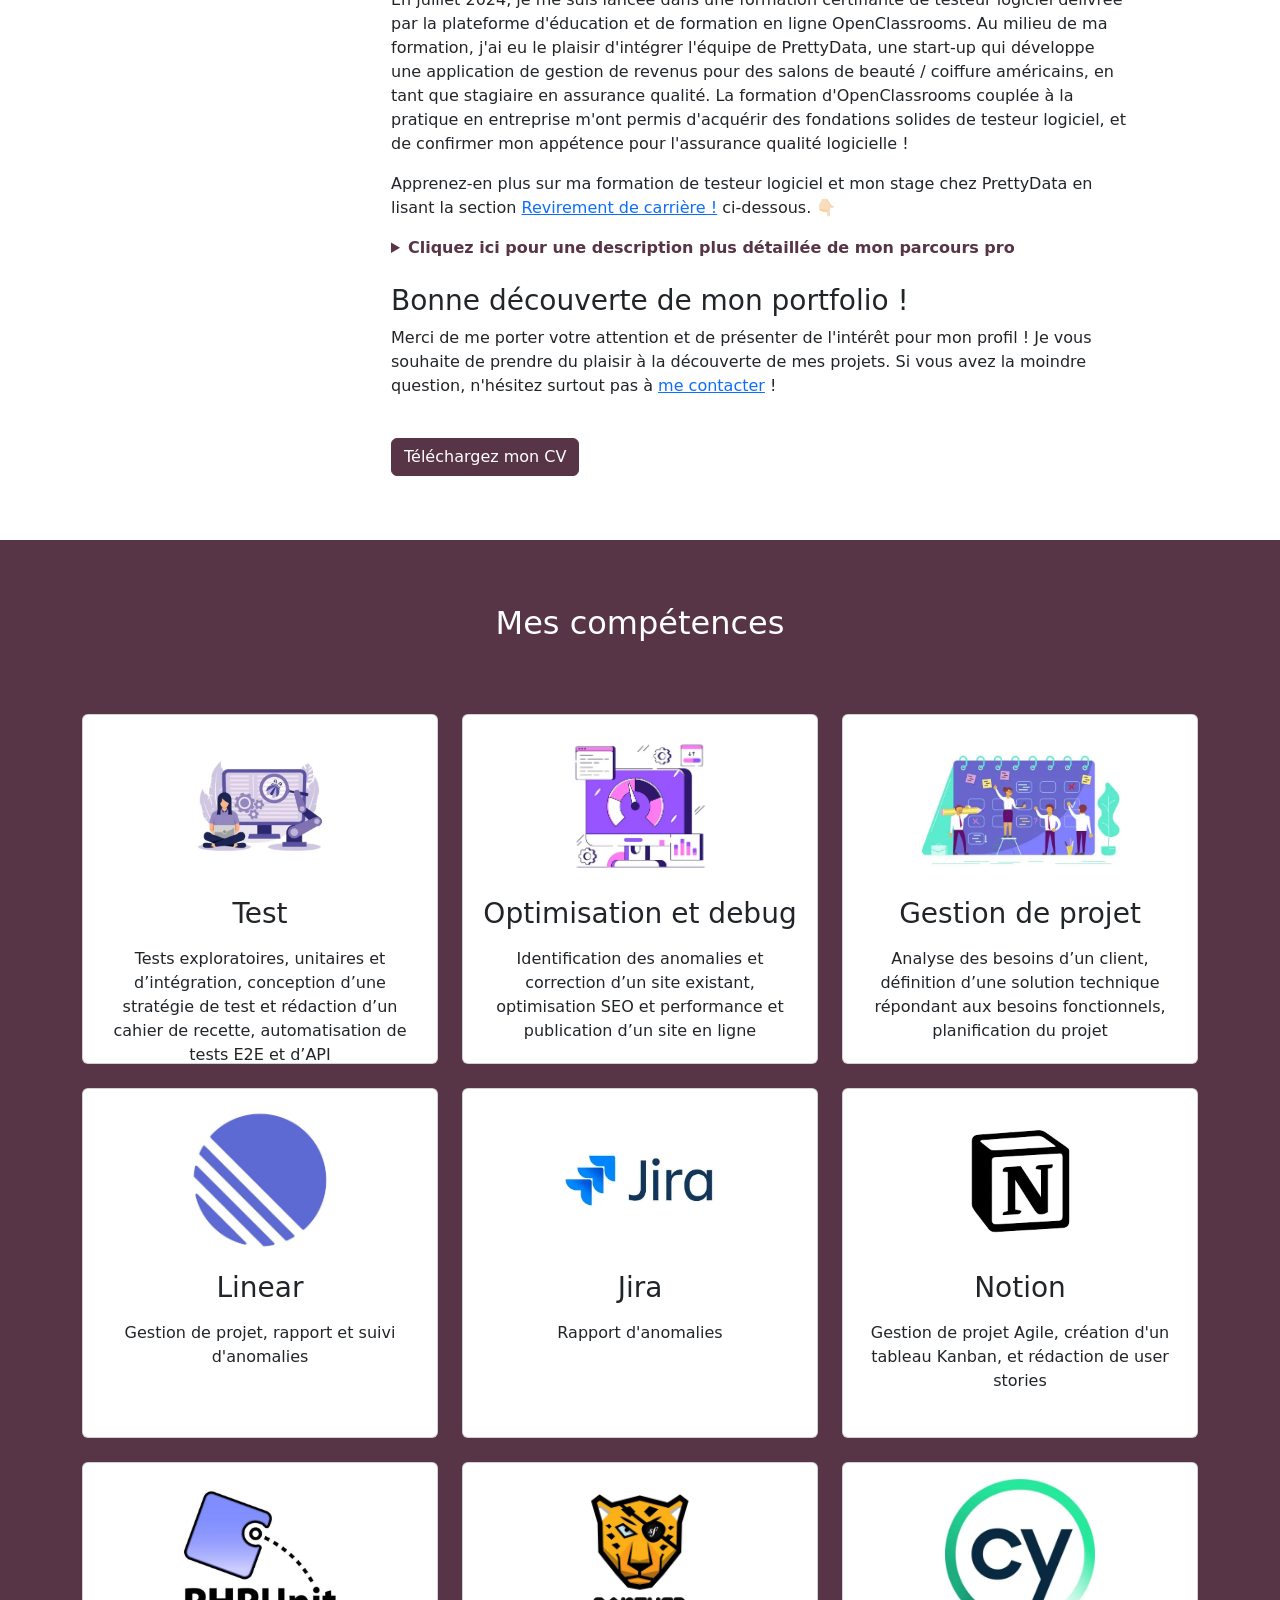
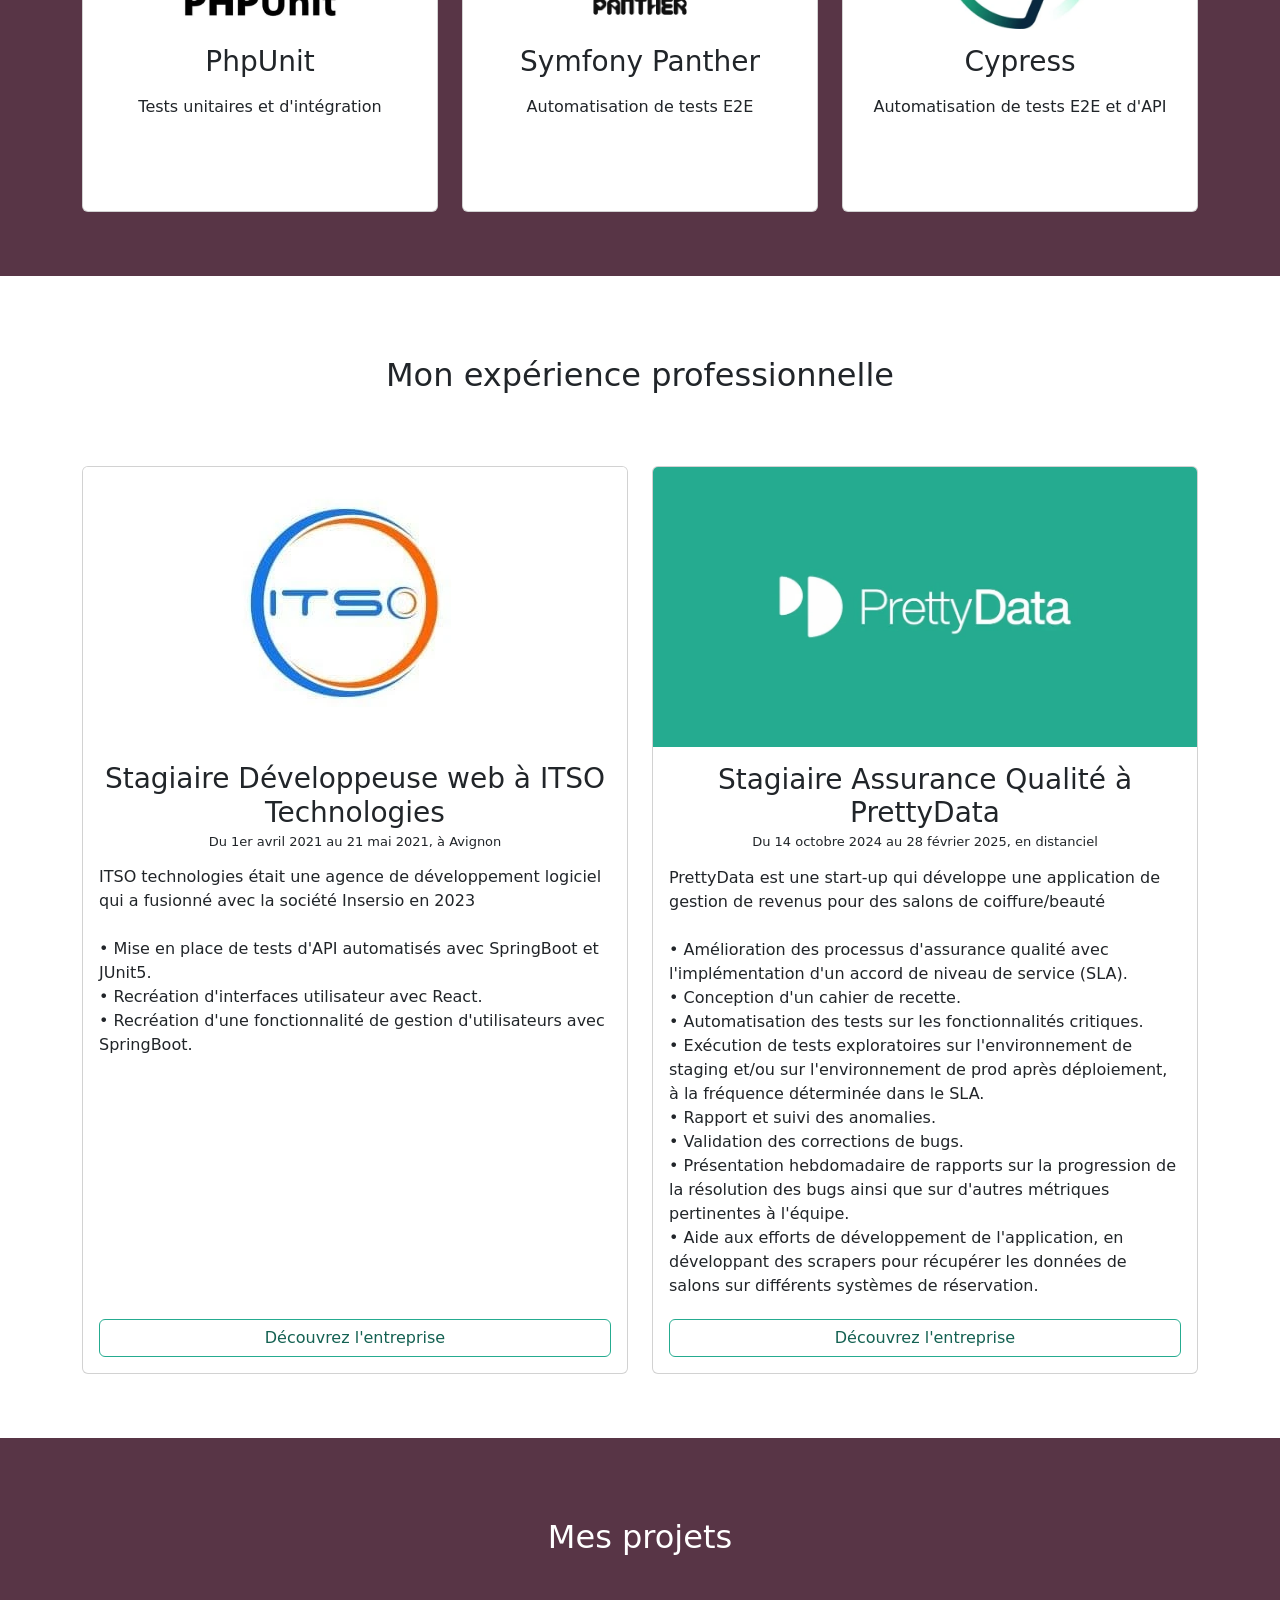
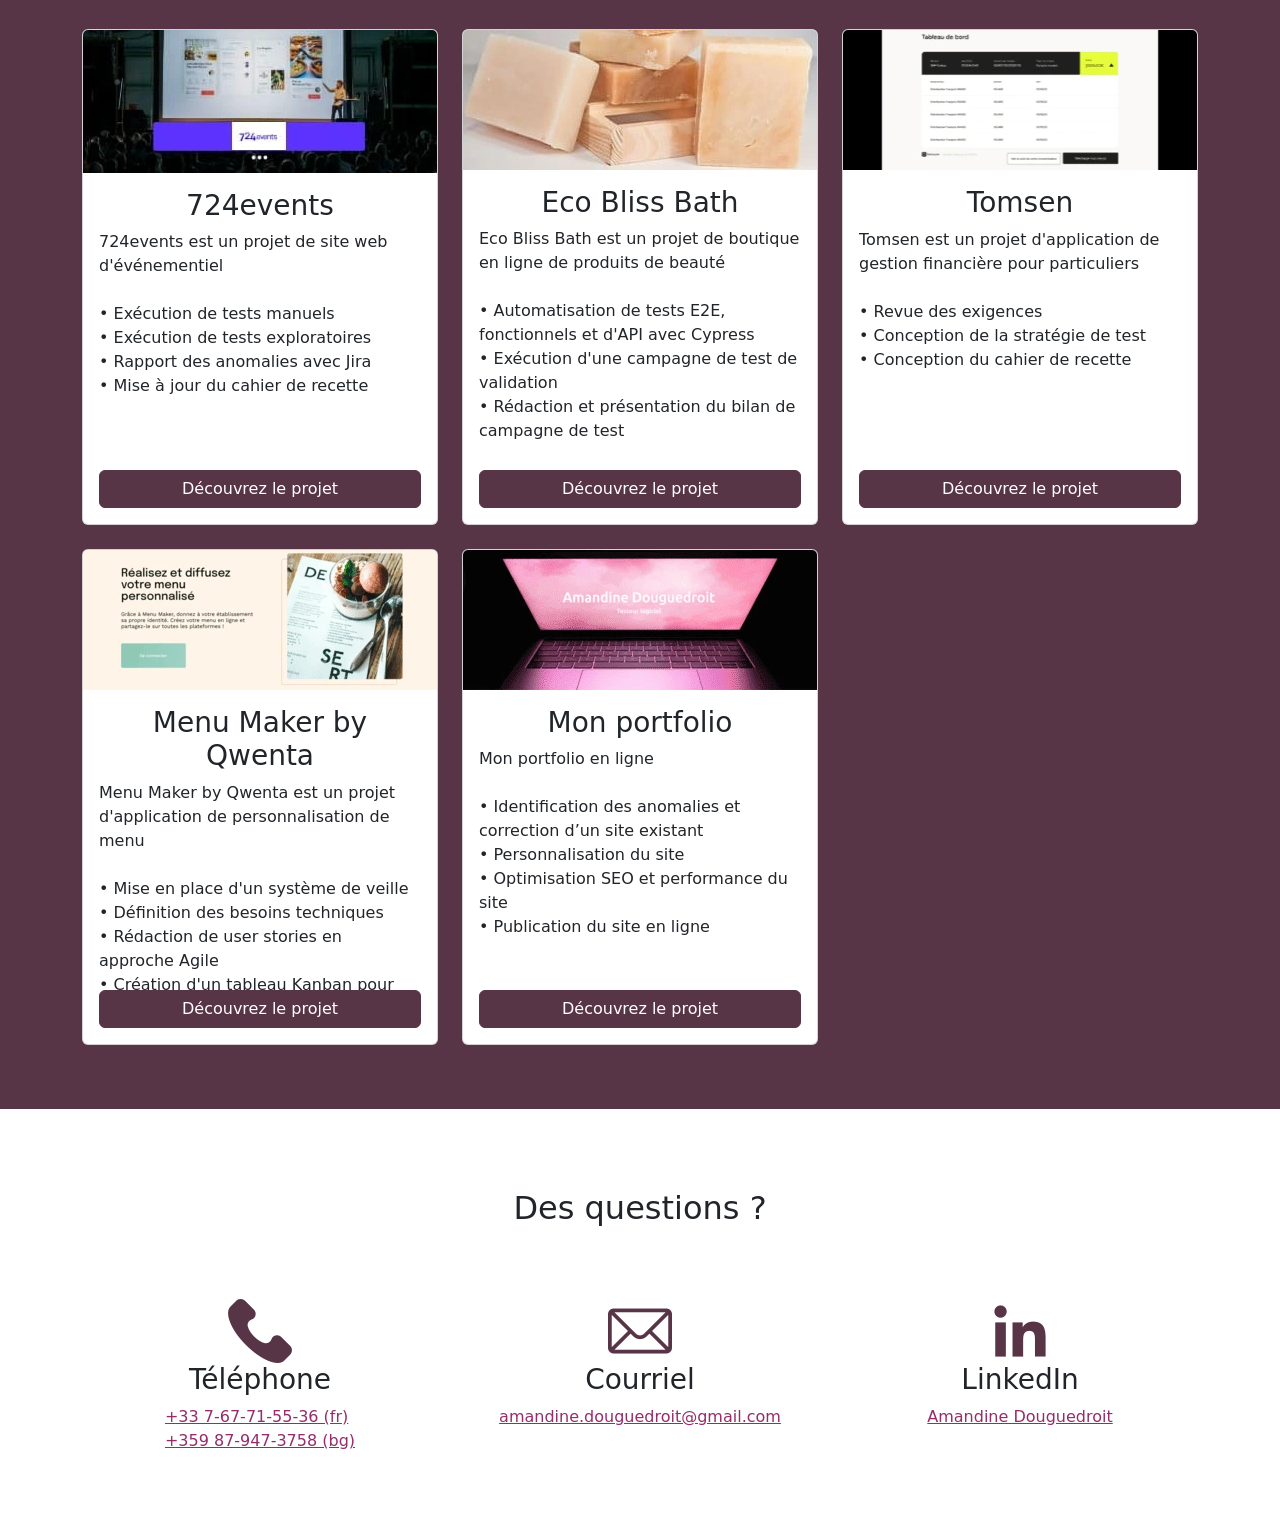
==== commit 1c9d738a: "Improved Portfolio's CTAs" ====
--- a/index.html
+++ b/index.html
@@ -246,7 +246,7 @@
               Merci de me porter votre attention et de présenter de l'intérêt pour mon profil ! Je vous souhaite de prendre du plaisir à la découverte de mes projets. Si vous avez la 
               moindre question, n'hésitez surtout pas à <a href="#contact">me contacter</a> !
             </p>
-            <p id="resume">Vous pouvez également télécharger <a href="/docs/CV-Amandine-Douguedroit.pdf" download="cv-amandine-douguedroit.pdf">mon CV</a> ici.</p>
+            <a href="/docs/CV-Amandine-Douguedroit.pdf" download="cv-amandine-douguedroit.pdf" class="btn btn-success mt-4">Téléchargez mon CV</a>
           </div>
         </div>
       </div>
--- a/style.css
+++ b/style.css
@@ -81,10 +81,21 @@
     box-shadow: 0 0 20px rgba(0, 0, 0, 0.5);
 }
 
-summary,
-#resume {
+summary {
     font-weight: bold;
     color: #583546;
+}
+
+#about .btn-success {
+    color: white;
+    background-color: #583546;
+    border-color: #583546;
+}
+
+#about .btn-success:hover {
+    color: #583546;
+    background-color: white;
+    border-color: #583546;
 }
 
 #fun-fact {
@@ -151,19 +162,19 @@
     margin-top: 60px;
 }
 
-#experience .project-link {
+#experience .btn-success {
     color: #146152;
     background-color: white;
     border-color: #25ab90;
 }
 
-#experience .project-link:hover {
+#experience .btn-success:hover {
     color: white;
     background-color: #25ab90;
     border-color: #25ab90;
 }
 
-.project-link {
+.link {
     position: absolute;
     bottom: 1rem;
     left: 1rem;
@@ -171,14 +182,15 @@
 }
 
 /* portfolio */
-#portfolio .project-link {
-    background-color: #583546;
-    border-color: #583546;
-}
-
-#portfolio .project-link:hover {
-    background-color: #87566e;
-    border-color: #87566e;
+#portfolio .btn-success {
+    background-color: #583546;
+    border-color: #583546;
+}
+
+#portfolio .btn-success:hover {
+    color: #583546;
+    background-color: white;
+    border-color: #583546;
 }
 
 #portfolio .card {
